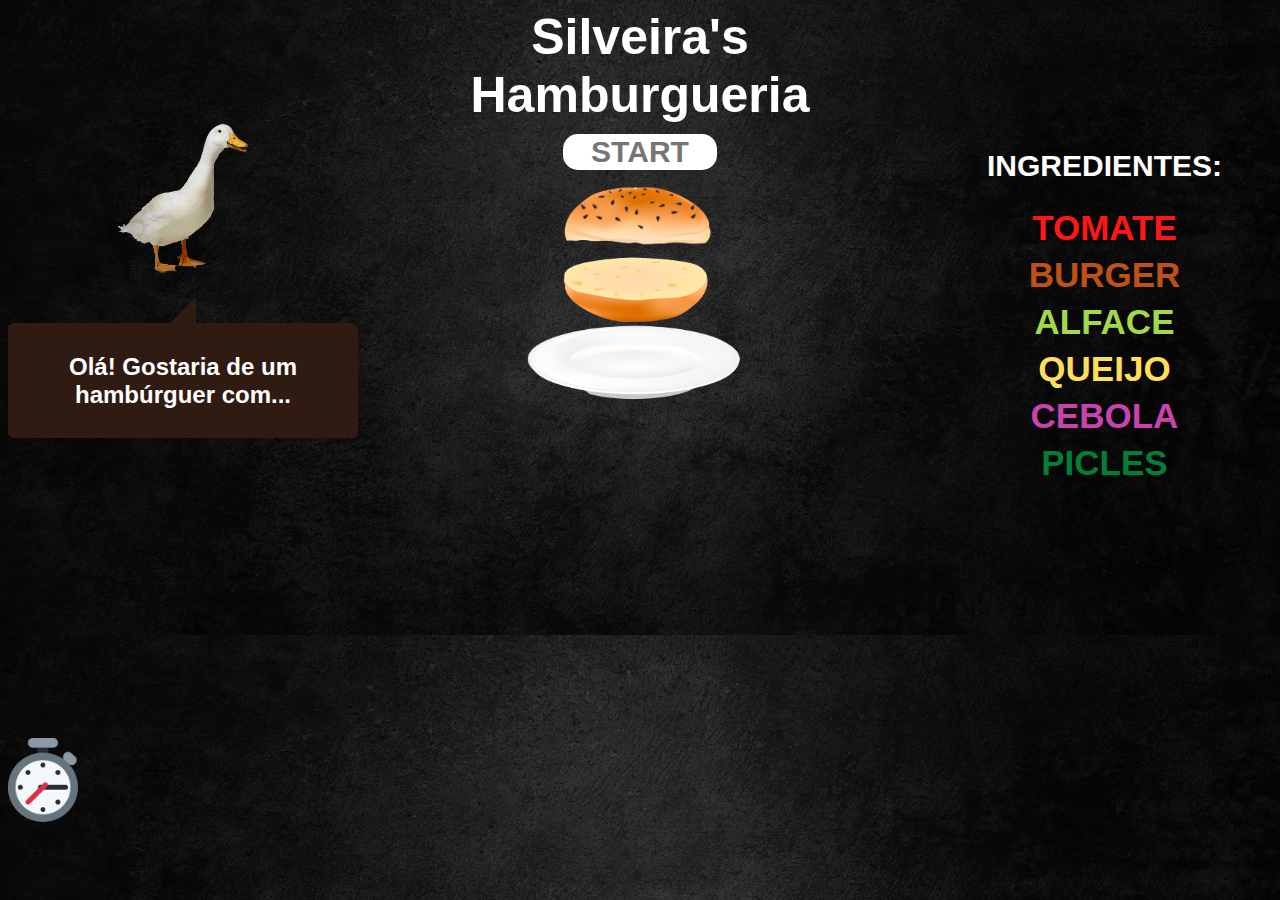
==== trabalhos/html-css/trabalho-hamburguer/index.html @ 9f1117e5 "added trabalho-hamburguer" ====
<!DOCTYPE html>
<html lang="pt-br">
<head>
  <meta charset="UTF-8">
  <meta http-equiv="X-UA-Compatible" content="IE=edge">
  <meta name="viewport" content="width=device-width, initial-scale=1.0">
  <title>Burger </title>
  <link  rel="stylesheet" href="style.css">
</head>
<body>

  <div id="titulo">
    <h1>Silveira's Hamburgueria</h1>
  </div>

  <div class="ingredientes">
    <h2>INGREDIENTES:</h2>
    <h3 class="tomate">TOMATE</h3>
    <h3 class="burger">BURGER</h3>
    <h3 class="alface">ALFACE</h3>
    <h3 class="queijo">QUEIJO</h3>
    <h3 class="cebola">CEBOLA</h3>
    <h3 class="picles">PICLES</h3>
  </div>

  <div class="patoDiv">
    <img src="pato.png" alt="pato" id="patoImg">
    <hgroup class="speech-bubble">
      <h2 id="pedido">Olá! Gostaria de um hambúrguer com...</h2>
    </hgroup>
  </div>
  
  <div id="hamburguer">
    <input type="text" id="text" placeholder="START" onkeyup="expandText()" onclick="proxPedido()" onmousedown="tempoContagem()" >
    <img id="top" src="top.png">
    <div id="pastIngr"></div>
    <img id="bottom" src="bottom.png">
  </div>
 
  <div id="time">
    <img id="relogio" src="t.png">
    <h2 id="contador"></h2>
  </div>
<script src="script.js"></script>
</body>
</html>
---- trabalhos/html-css/trabalho-hamburguer/style.css ----
body {
  background-image: url('fundo.jpg');
  background-size: cover;
  font-family: Calibri, sans-serif;
}

h1 {
  font-size: 50px;
  color: white;
  text-align: center;
  margin: 0;
}

h2 {
  text-align: center;
}

/* div do titulo */
#titulo {
  width: 500px;
  margin: 0 auto;
  clear: none;
}

/* div da lista de ingredientes*/
.ingredientes {
  float: right;
  text-align: center;
  color: white;
  margin-right: 50px;
  font-size: 20px;
  font-weight: bold;
  margin-top: 0px;
}

/*setando o tamanho dos ingredientes e a margem*/
.tomate,.burger,.alface,.queijo,.cebola,.picles,.incorreto {
  font-size: 35px;
  margin-bottom: 7px;
  margin-top: 7px;
  text-align: center;
  font-weight: 900;
}

#tomate,#burger,#alface,#queijo,#cebola{
  margin-bottom: 5px;
  margin-top: 0px;
}

.tomate, .tomate2 { color: #FF1616; }
.burger, .burger2 { color: #BF5018; }
.alface, .alface2{ color: #A3D948; }
.queijo, .queijo2 { color: #FFDE59; }
.cebola, .cebola2 { color: #C942AD; }
.picles, .picles2 { color: #008037}
.incorreto { color: rgb(148, 148, 148); }

.tomate2, .burger2, .alface2, .queijo2, .cebola2, .picles2 {
  font-size: 25px;
  margin-bottom: 0;
  margin-top: 0;
  line-height: 5px;
}

/* imagem e div do pato e do balao */
.patoDiv {
  width: 350px;
  clear: none;
  margin-right: 0;
  margin-bottom: 0px;
  margin-top: 0;
  float: left;
}

#patoImg {
  display: block;
  margin: auto;
  margin-bottom: 50px;
  width: 130px;
  clear: none;
}

.speech-bubble {
  color: white;
  vertical-align: 100px;
	position: relative;
	background: #301b12;
	border-radius: .4em;
  margin: 0 auto;
  padding: 10px;
  margin-bottom: 0px;
  transition: 0.5s background;
}

.speech-bubble:after {
  content: '';
	position: absolute;
	top: 0;
	left: 50%;
	width: 0;
	height: 0;
	border: 26px solid transparent;
	border-bottom-color: #301b12;
	border-top: 0;
	border-right: 0;
	margin-left: -13px;
	margin-top: -26px;
  margin-bottom: 0;
  transition: 0.5s border-bottom-color;
}
.speech-bubble:active {
  background: #140c09;
}

/* input de texto dos ingredientes */
input[type='text']{  
  color: white;
  text-align: center;
  font-size: 30px;
  font-weight: bold;
  width: 150px;
  display: block;
  margin: auto;
  margin-bottom: 10px;
  background-image: url('https://ik.imagekit.io/kudadam/blog/the-flames-game/hero.jpg?ik-sdk-version=javascript-1.5.2&tr=q-90');
  border: 0px none;
  border-radius: 15px; 
  transition: 0.5s padding;
}
input[type='text']:hover {
  padding: 1%;
}

/* hamburger div*/
#hamburguer {
  width: 900px;
  position: absolute;
  margin: 0 auto;
  margin-top: 10px;
  left: 0;
  right: 0;
  text-align: center;
}

/* os dois paes */
#top {
  width: 160px;
}
#bottom{
  width: 226px;
}

/*div do tempo*/
#time {
  width: 500px;
  height: 120px;
  display: flex;
  align-items: center;
  position: absolute;
  top: 80%;
  margin: 0;
}

#relogio {
  margin: 0;
  width: 70px;
  float: left;
  vertical-align: middle;
}

#contador {
  color: white;
  margin-left: 80px;
  font-size: 50px;
}
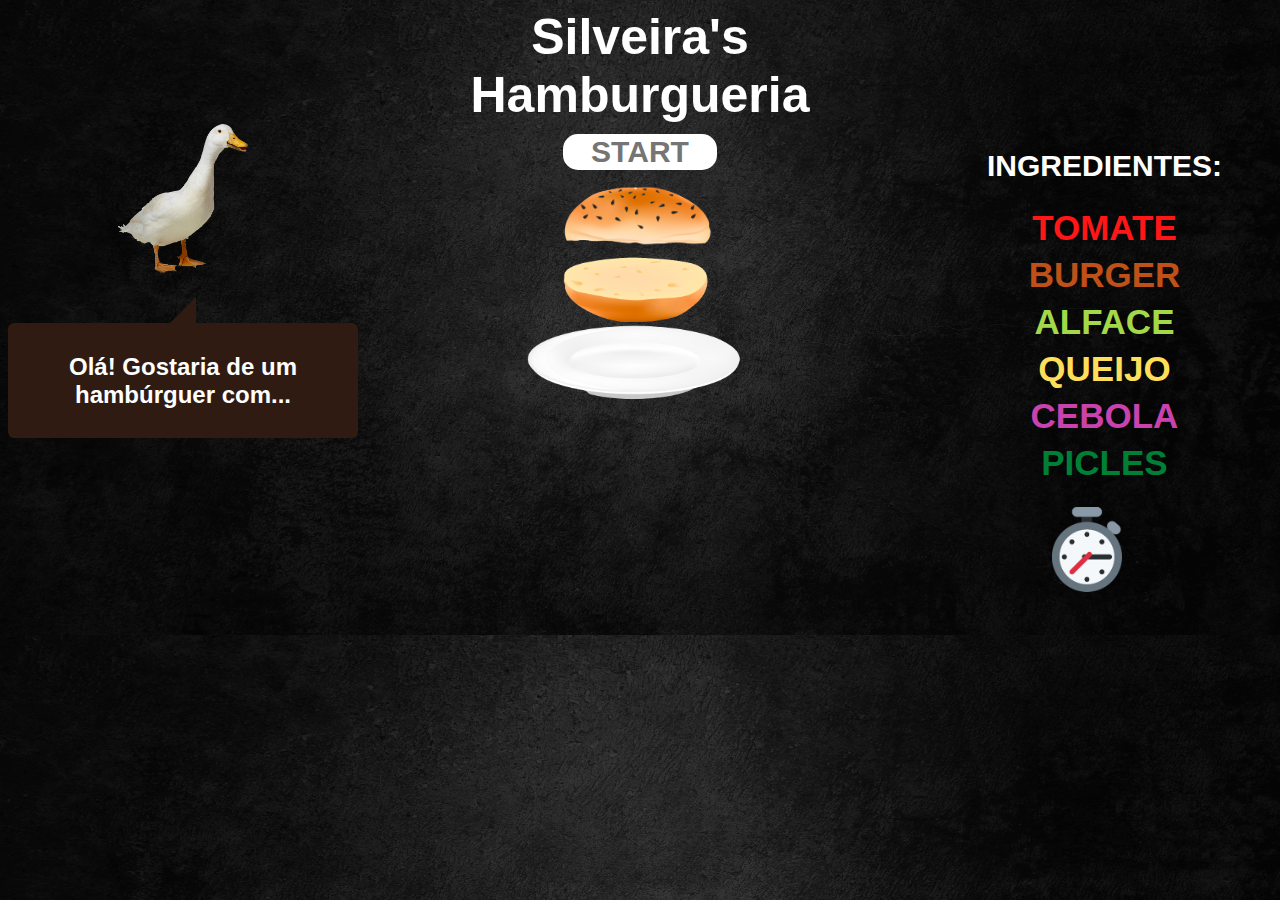
==== commit fd61166f: "fixed some issues" ====
--- a/trabalhos/html-css/trabalho-hamburguer/index.html
+++ b/trabalhos/html-css/trabalho-hamburguer/index.html
@@ -38,8 +38,8 @@
   </div>
  
   <div id="time">
+    <h2 id="contador"></h2>
     <img id="relogio" src="t.png">
-    <h2 id="contador"></h2>
   </div>
 <script src="script.js"></script>
 </body>
--- a/trabalhos/html-css/trabalho-hamburguer/style.css
+++ b/trabalhos/html-css/trabalho-hamburguer/style.css
@@ -152,25 +152,27 @@
 
 /*div do tempo*/
 #time {
-  width: 500px;
+  width: 200px;
   height: 120px;
   display: flex;
-  align-items: center;
-  position: absolute;
-  top: 80%;
+  align-items: center; 
   margin: 0;
+  clear: right;
+  float: right;
+  margin-right: 45px;
 }
 
 #relogio {
   margin: 0;
   width: 70px;
-  float: left;
+  float: right;
+  margin-right: 0;
   vertical-align: middle;
 }
 
 #contador {
   color: white;
-  margin-left: 80px;
+  margin-right: 25px;
   font-size: 50px;
 }
 
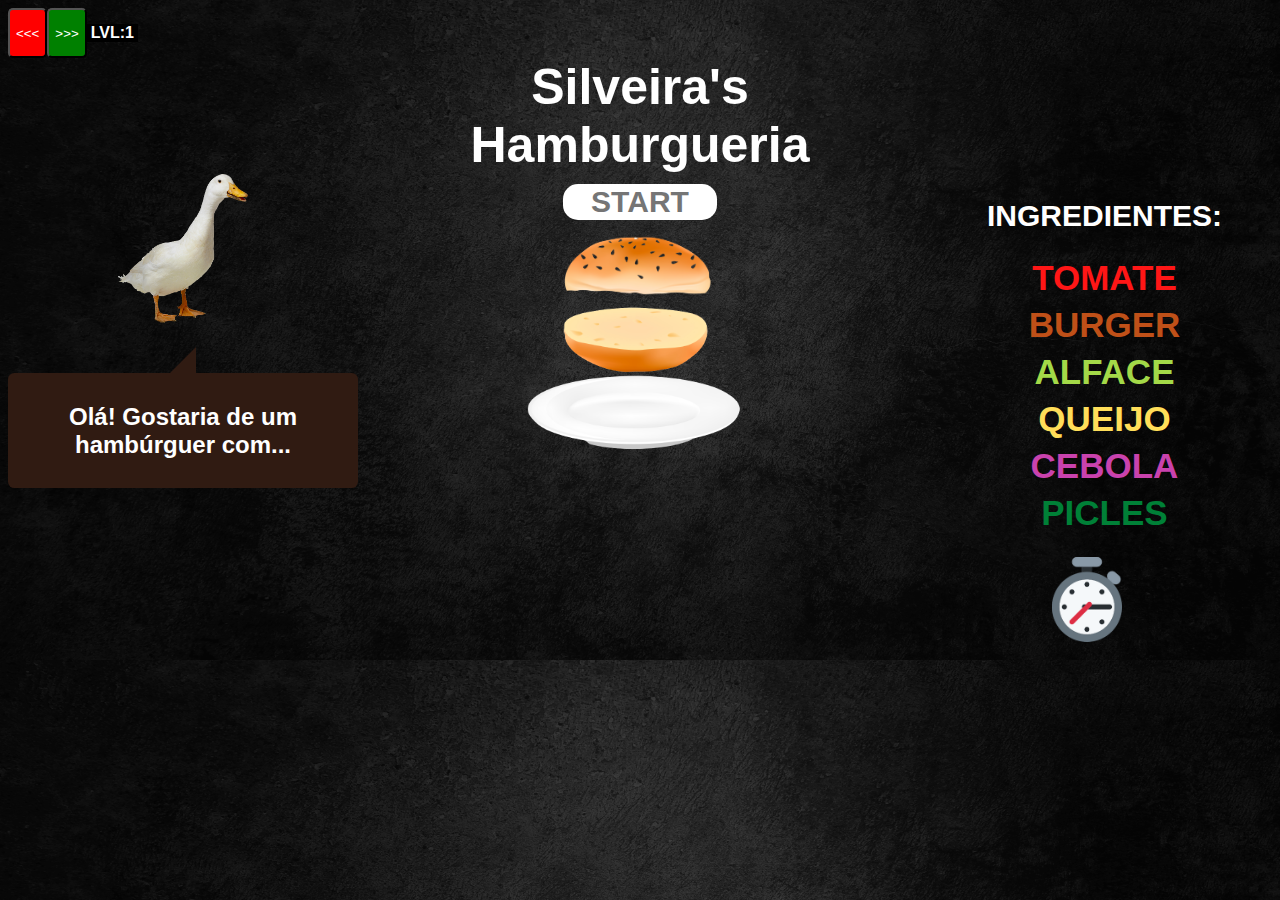
==== commit 63725d09: "added level button" ====
--- a/trabalhos/html-css/trabalho-hamburguer/index.html
+++ b/trabalhos/html-css/trabalho-hamburguer/index.html
@@ -8,11 +8,14 @@
   <link  rel="stylesheet" href="style.css">
 </head>
 <body>
-
+<div id="botoes">
+  <button id="ant" onclick="lvl--,level()"><<<</button>
+  <button id="prox" onclick="lvl++,level()">>>></button>
+  <p id="lvl"></p>
+</div>
   <div id="titulo">
     <h1>Silveira's Hamburgueria</h1>
   </div>
-
   <div class="ingredientes">
     <h2>INGREDIENTES:</h2>
     <h3 class="tomate">TOMATE</h3>
@@ -31,7 +34,7 @@
   </div>
   
   <div id="hamburguer">
-    <input type="text" id="text" placeholder="START" onkeyup="expandText()" onclick="proxPedido()" onmousedown="tempoContagem()" >
+    <input type="text" id="text" placeholder="START" onkeyup="expandText()"  onclick="proxPedido()" onmousedown="tempoContagem()" >
     <img id="top" src="top.png">
     <div id="pastIngr"></div>
     <img id="bottom" src="bottom.png">
--- a/trabalhos/html-css/trabalho-hamburguer/style.css
+++ b/trabalhos/html-css/trabalho-hamburguer/style.css
@@ -176,6 +176,35 @@
   font-size: 50px;
 }
 
-
-
-
+#ant {
+  color:white;
+  background-color: red;
+  border-radius: 5px;
+  transition: 0.5s background-color;
+}
+#ant:hover {
+  background-color: rgb(105, 26, 39);
+}
+#prox {
+  color: white;
+  background-color: green;
+  border-radius: 5px;
+  transition: 0.5s background-color;
+}
+#prox:hover {
+  background-color: rgb(35, 78, 18);
+}
+
+#botoes {
+  width: 130px;
+  align-content: center;
+  display: flex;
+}
+#lvl {
+  text-align: center;
+  font-weight: 900;
+  color: white;
+  background-color: black;
+  width: 100px;
+}
+
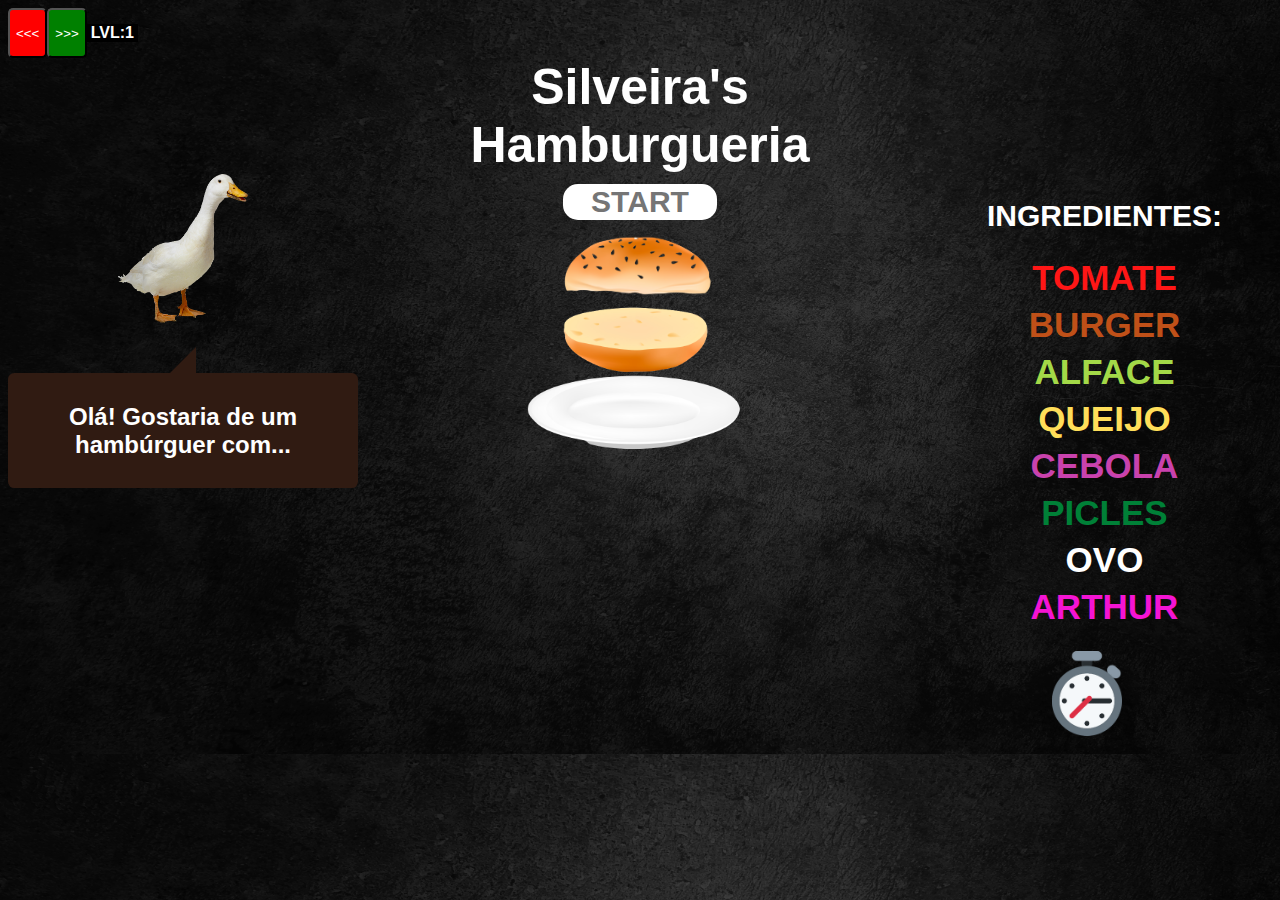
==== commit ffe5c62b: "added a new ingredient" ====
--- a/trabalhos/html-css/trabalho-hamburguer/index.html
+++ b/trabalhos/html-css/trabalho-hamburguer/index.html
@@ -14,7 +14,7 @@
   <p id="lvl"></p>
 </div>
   <div id="titulo">
-    <h1>Silveira's Hamburgueria</h1>
+    <h1 id="titulotexto">Silveira's Hamburgueria</h1>
   </div>
   <div class="ingredientes">
     <h2>INGREDIENTES:</h2>
@@ -24,6 +24,8 @@
     <h3 class="queijo">QUEIJO</h3>
     <h3 class="cebola">CEBOLA</h3>
     <h3 class="picles">PICLES</h3>
+    <h3 class="ovo">OVO</h3>
+    <h3 class="arthur">ARTHUR</h3>
   </div>
 
   <div class="patoDiv">
--- a/trabalhos/html-css/trabalho-hamburguer/style.css
+++ b/trabalhos/html-css/trabalho-hamburguer/style.css
@@ -34,7 +34,7 @@
 }
 
 /*setando o tamanho dos ingredientes e a margem*/
-.tomate,.burger,.alface,.queijo,.cebola,.picles,.incorreto {
+.tomate,.burger,.alface,.queijo,.cebola,.picles,.incorreto, .ovo, .arthur {
   font-size: 35px;
   margin-bottom: 7px;
   margin-top: 7px;
@@ -52,10 +52,12 @@
 .alface, .alface2{ color: #A3D948; }
 .queijo, .queijo2 { color: #FFDE59; }
 .cebola, .cebola2 { color: #C942AD; }
-.picles, .picles2 { color: #008037}
+.picles, .picles2 { color: #008037; }
+.ovo, .ovo2 { color: white; }
+.arthur, .arthur2 { color: #f414d3;}
 .incorreto { color: rgb(148, 148, 148); }
 
-.tomate2, .burger2, .alface2, .queijo2, .cebola2, .picles2 {
+.tomate2, .burger2, .alface2, .queijo2, .cebola2, .picles2, .ovo2, .arthur2 {
   font-size: 25px;
   margin-bottom: 0;
   margin-top: 0;
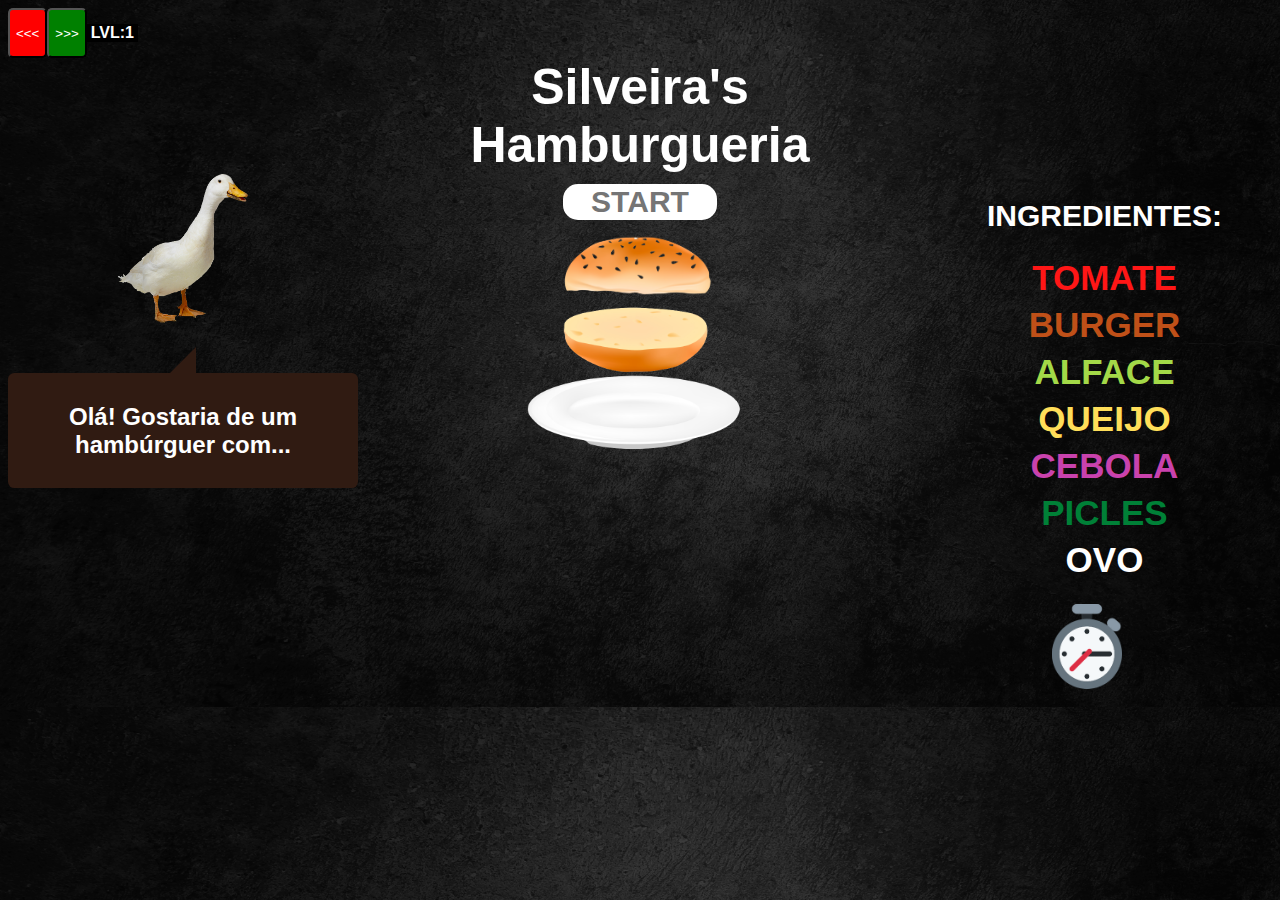
==== commit 67296b4c: "formatting" ====
--- a/trabalhos/html-css/trabalho-hamburguer/index.html
+++ b/trabalhos/html-css/trabalho-hamburguer/index.html
@@ -1,51 +1,57 @@
 <!DOCTYPE html>
 <html lang="pt-br">
-<head>
-  <meta charset="UTF-8">
-  <meta http-equiv="X-UA-Compatible" content="IE=edge">
-  <meta name="viewport" content="width=device-width, initial-scale=1.0">
-  <title>Burger </title>
-  <link  rel="stylesheet" href="style.css">
-</head>
-<body>
-<div id="botoes">
-  <button id="ant" onclick="lvl--,level()"><<<</button>
-  <button id="prox" onclick="lvl++,level()">>>></button>
-  <p id="lvl"></p>
-</div>
-  <div id="titulo">
-    <h1 id="titulotexto">Silveira's Hamburgueria</h1>
-  </div>
-  <div class="ingredientes">
-    <h2>INGREDIENTES:</h2>
-    <h3 class="tomate">TOMATE</h3>
-    <h3 class="burger">BURGER</h3>
-    <h3 class="alface">ALFACE</h3>
-    <h3 class="queijo">QUEIJO</h3>
-    <h3 class="cebola">CEBOLA</h3>
-    <h3 class="picles">PICLES</h3>
-    <h3 class="ovo">OVO</h3>
-    <h3 class="arthur">ARTHUR</h3>
-  </div>
+  <head>
+    <meta charset="UTF-8" />
+    <meta http-equiv="X-UA-Compatible" content="IE=edge" />
+    <meta name="viewport" content="width=device-width, initial-scale=1.0" />
+    <title>Burger</title>
+    <link rel="stylesheet" href="style.css" />
+  </head>
+  <body>
+    <div id="botoes">
+      <button id="ant" onclick="lvl--,level()"><<<</button>
+      <button id="prox" onclick="lvl++,level()">>>></button>
+      <p id="lvl"></p>
+    </div>
+    <div id="titulo">
+      <h1 id="titulotexto">Silveira's Hamburgueria</h1>
+    </div>
+    <div class="ingredientes">
+      <h2>INGREDIENTES:</h2>
+      <h3 class="tomate">TOMATE</h3>
+      <h3 class="burger">BURGER</h3>
+      <h3 class="alface">ALFACE</h3>
+      <h3 class="queijo">QUEIJO</h3>
+      <h3 class="cebola">CEBOLA</h3>
+      <h3 class="picles">PICLES</h3>
+      <h3 class="ovo">OVO</h3>
+    </div>
 
-  <div class="patoDiv">
-    <img src="pato.png" alt="pato" id="patoImg">
-    <hgroup class="speech-bubble">
-      <h2 id="pedido">Olá! Gostaria de um hambúrguer com...</h2>
-    </hgroup>
-  </div>
-  
-  <div id="hamburguer">
-    <input type="text" id="text" placeholder="START" onkeyup="expandText()"  onclick="proxPedido()" onmousedown="tempoContagem()" >
-    <img id="top" src="top.png">
-    <div id="pastIngr"></div>
-    <img id="bottom" src="bottom.png">
-  </div>
- 
-  <div id="time">
-    <h2 id="contador"></h2>
-    <img id="relogio" src="t.png">
-  </div>
-<script src="script.js"></script>
-</body>
-</html>+    <div class="patoDiv">
+      <img src="pato.png" alt="pato" id="patoImg" />
+      <hgroup class="speech-bubble">
+        <h2 id="pedido">Olá! Gostaria de um hambúrguer com...</h2>
+      </hgroup>
+    </div>
+
+    <div id="hamburguer">
+      <input
+        type="text"
+        id="text"
+        placeholder="START"
+        onkeyup="expandText()"
+        onclick="proxPedido()"
+        onmousedown="tempoContagem()"
+      />
+      <img id="top" src="top.png" />
+      <div id="pastIngr"></div>
+      <img id="bottom" src="bottom.png" />
+    </div>
+
+    <div id="time">
+      <h2 id="contador"></h2>
+      <img id="relogio" src="t.png" />
+    </div>
+    <script src="script.js"></script>
+  </body>
+</html>
--- a/trabalhos/html-css/trabalho-hamburguer/style.css
+++ b/trabalhos/html-css/trabalho-hamburguer/style.css
@@ -34,7 +34,14 @@
 }
 
 /*setando o tamanho dos ingredientes e a margem*/
-.tomate,.burger,.alface,.queijo,.cebola,.picles,.incorreto, .ovo, .arthur {
+.tomate,
+.burger,
+.alface,
+.queijo,
+.cebola,
+.picles,
+.incorreto,
+.ovo {
   font-size: 35px;
   margin-bottom: 7px;
   margin-top: 7px;
@@ -42,22 +49,58 @@
   font-weight: 900;
 }
 
-#tomate,#burger,#alface,#queijo,#cebola{
+#tomate,
+#burger,
+#alface,
+#queijo,
+#cebola {
   margin-bottom: 5px;
   margin-top: 0px;
 }
 
-.tomate, .tomate2 { color: #FF1616; }
-.burger, .burger2 { color: #BF5018; }
-.alface, .alface2{ color: #A3D948; }
-.queijo, .queijo2 { color: #FFDE59; }
-.cebola, .cebola2 { color: #C942AD; }
-.picles, .picles2 { color: #008037; }
-.ovo, .ovo2 { color: white; }
-.arthur, .arthur2 { color: #f414d3;}
-.incorreto { color: rgb(148, 148, 148); }
-
-.tomate2, .burger2, .alface2, .queijo2, .cebola2, .picles2, .ovo2, .arthur2 {
+.tomate,
+.tomate2 {
+  color: #ff1616;
+}
+.burger,
+.burger2 {
+  color: #bf5018;
+}
+.alface,
+.alface2 {
+  color: #a3d948;
+}
+.queijo,
+.queijo2 {
+  color: #ffde59;
+}
+.cebola,
+.cebola2 {
+  color: #c942ad;
+}
+.picles,
+.picles2 {
+  color: #008037;
+}
+.ovo,
+.ovo2 {
+  color: white;
+}
+.arthur,
+.arthur2 {
+  color: #f414d3;
+}
+.incorreto {
+  color: rgb(148, 148, 148);
+}
+
+.tomate2,
+.burger2,
+.alface2,
+.queijo2,
+.cebola2,
+.picles2,
+.ovo2 {
   font-size: 25px;
   margin-bottom: 0;
   margin-top: 0;
@@ -85,9 +128,9 @@
 .speech-bubble {
   color: white;
   vertical-align: 100px;
-	position: relative;
-	background: #301b12;
-	border-radius: .4em;
+  position: relative;
+  background: #301b12;
+  border-radius: 0.4em;
   margin: 0 auto;
   padding: 10px;
   margin-bottom: 0px;
@@ -96,17 +139,17 @@
 
 .speech-bubble:after {
   content: '';
-	position: absolute;
-	top: 0;
-	left: 50%;
-	width: 0;
-	height: 0;
-	border: 26px solid transparent;
-	border-bottom-color: #301b12;
-	border-top: 0;
-	border-right: 0;
-	margin-left: -13px;
-	margin-top: -26px;
+  position: absolute;
+  top: 0;
+  left: 50%;
+  width: 0;
+  height: 0;
+  border: 26px solid transparent;
+  border-bottom-color: #301b12;
+  border-top: 0;
+  border-right: 0;
+  margin-left: -13px;
+  margin-top: -26px;
   margin-bottom: 0;
   transition: 0.5s border-bottom-color;
 }
@@ -115,7 +158,7 @@
 }
 
 /* input de texto dos ingredientes */
-input[type='text']{  
+input[type='text'] {
   color: white;
   text-align: center;
   font-size: 30px;
@@ -126,7 +169,7 @@
   margin-bottom: 10px;
   background-image: url('https://ik.imagekit.io/kudadam/blog/the-flames-game/hero.jpg?ik-sdk-version=javascript-1.5.2&tr=q-90');
   border: 0px none;
-  border-radius: 15px; 
+  border-radius: 15px;
   transition: 0.5s padding;
 }
 input[type='text']:hover {
@@ -148,7 +191,7 @@
 #top {
   width: 160px;
 }
-#bottom{
+#bottom {
   width: 226px;
 }
 
@@ -157,7 +200,7 @@
   width: 200px;
   height: 120px;
   display: flex;
-  align-items: center; 
+  align-items: center;
   margin: 0;
   clear: right;
   float: right;
@@ -179,7 +222,7 @@
 }
 
 #ant {
-  color:white;
+  color: white;
   background-color: red;
   border-radius: 5px;
   transition: 0.5s background-color;
@@ -209,4 +252,3 @@
   background-color: black;
   width: 100px;
 }
-
